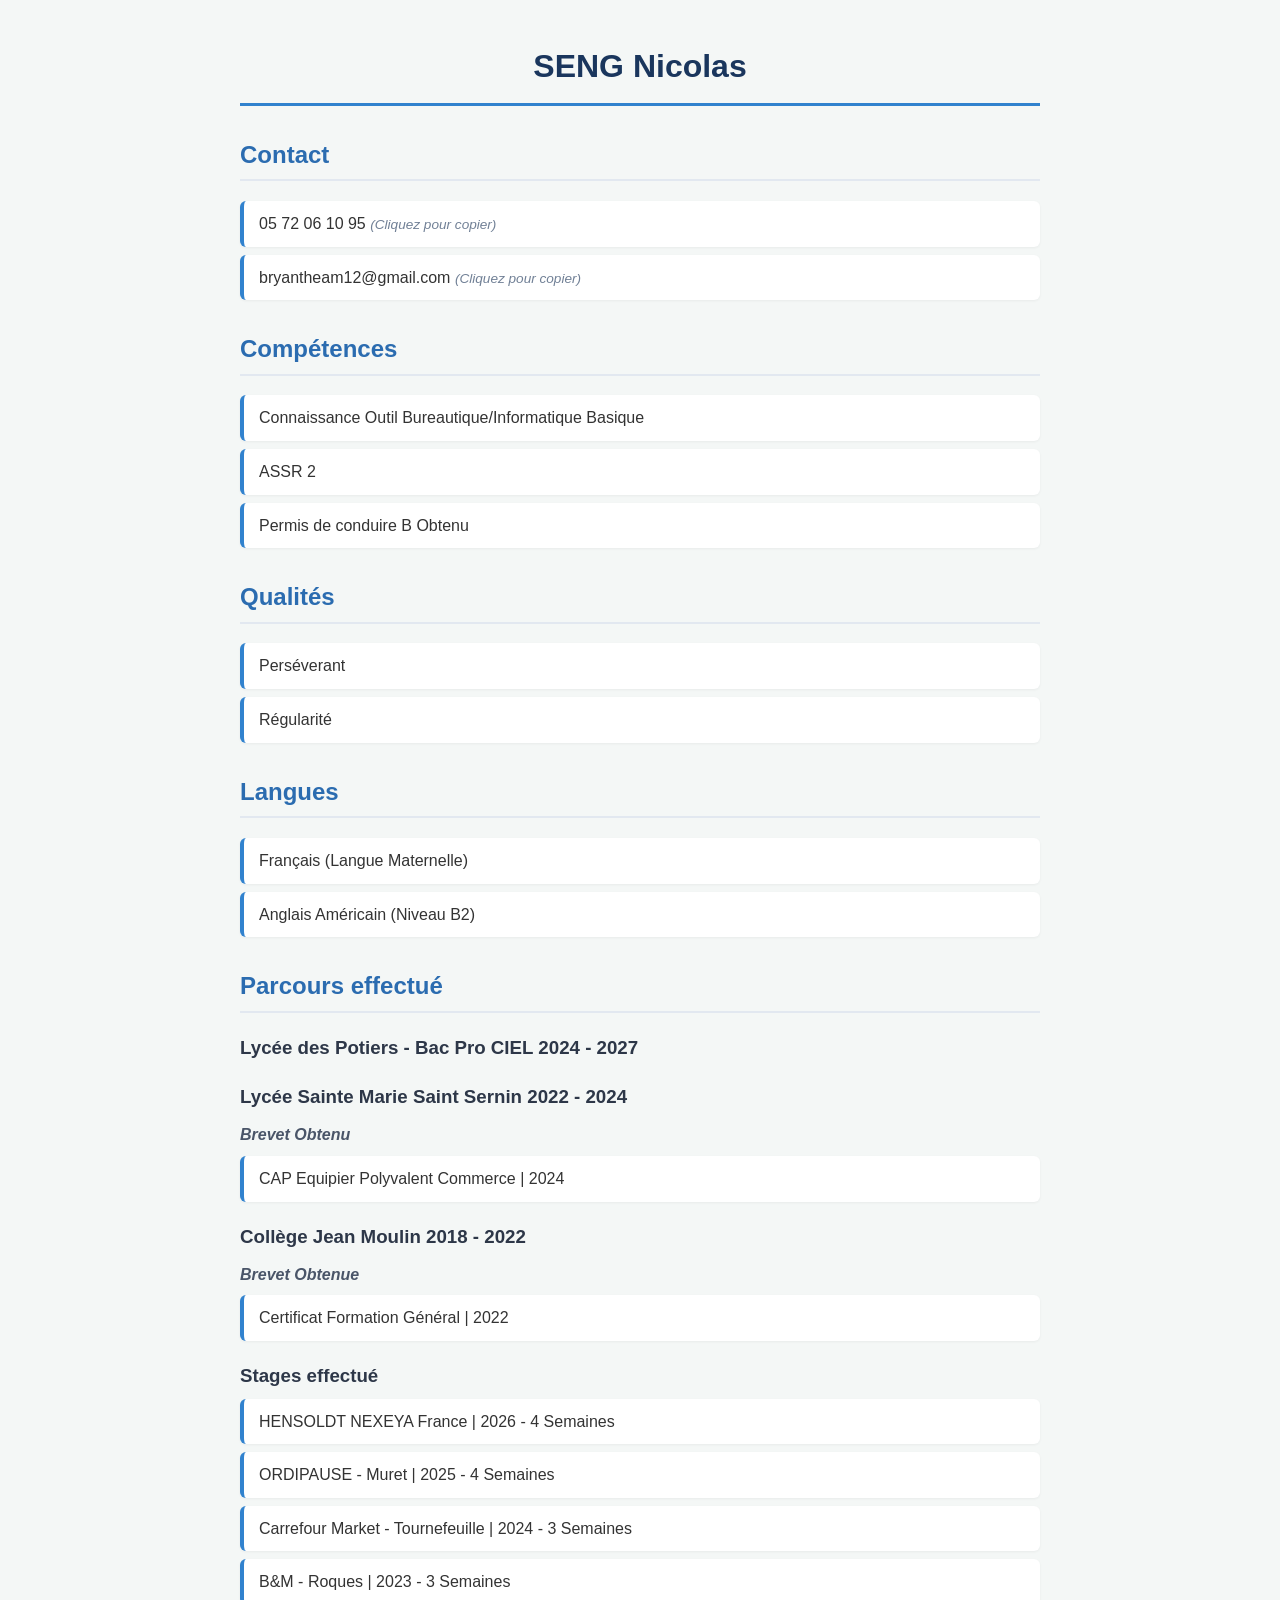
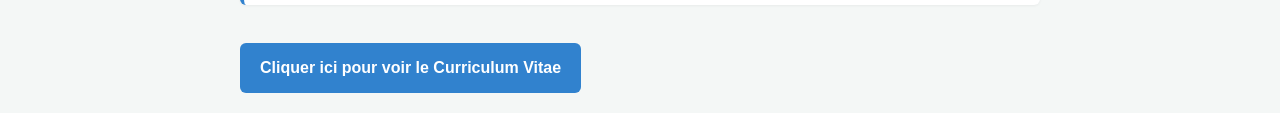
==== Test.html @ f4d2c83c "Add files via upload" ====
<!DOCTYPE html>
<html lang="fr">
<head>
    <meta charset="UTF-8"/>
    <link rel="stylesheet" href="Test.css">
    <title>Portfolio de Nicolas SENG</title>
</head>

<body>
<h1>SENG Nicolas</h1>
<h2>Contact</h2>
<p class="copy-box" onclick="copierTexte(this)" data-copie="05 72 06 10 95">05 72 06 10 95 <span class="copier-hint">(Cliquez pour copier)</span></p>
<p class="copy-box" onclick="copierTexte(this)" data-copie="bryantheam12@gmail.com">bryantheam12@gmail.com <span class="copier-hint">(Cliquez pour copier)</span></p>

<h2>Compétences</h2>
<p>Connaissance Outil Bureautique/Informatique Basique</p>
<p>ASSR 2</p>
<p>Permis de conduire B Obtenu</p>

<h2>Qualités</h2>
<p>Perséverant</p>
<p>Régularité</p>

<h2>Langues</h2>
<p>Français (Langue Maternelle)</p>
<p>Anglais Américain (Niveau B2)</p>

<h2>Parcours effectué</h2>
<h3>Lycée des Potiers - Bac Pro CIEL 2024 - 2027</h3>
<h3>Lycée Sainte Marie Saint Sernin 2022 - 2024</h3>
<h4>Brevet Obtenu</h4>
<p>CAP Equipier Polyvalent Commerce | 2024</p>
<h3>Collège Jean Moulin 2018 - 2022</h3>
<h4>Brevet Obtenue</h4>
<p>Certificat Formation Général | 2022 </p>

<h3>Stages effectué</h3>
<p>HENSOLDT NEXEYA France | 2026 - 4 Semaines</p>
<p>ORDIPAUSE - Muret | 2025 - 4 Semaines</p>
<p>Carrefour Market - Tournefeuille | 2024 - 3 Semaines</p>
<p>B&M - Roques | 2023 - 3 Semaines</p>

    <a href="https://canva.link/5i1clasu5djs38j">Cliquer ici pour voir le Curriculum Vitae</a>

<!-- Script JavaScript pour la copie -->
<script>
function copierTexte(element) {
    const texteACopier = element.getAttribute('data-copie');
    const hint = element.querySelector('.copier-hint');
    const hintOriginal = hint.innerText;

    navigator.clipboard.writeText(texteACopier).then(() => {
        hint.innerText = " (✅ Copié !)";
        element.style.borderColor = "#3182ce";
        element.style.backgroundColor = "#f0fff4";

        setTimeout(() => {
            hint.innerText = hintOriginal;
            element.style.borderColor = "";
            element.style.backgroundColor = "";
        }, 2000);
    }).catch(err => {
        console.error('Erreur lors de la copie : ', err);
    });
}
</script>
</body>
</html>
---- Test.css ----
/* Style général et typographie moderne */
body {
font-family: 'Segoe UI', Tahoma, Geneva, Verdana, sans-serif;
line-height: 1.6;
color: #333333;
background-color: #f4f7f6;
margin: 0;
padding: 20px;
max-width: 800px;
margin-left: auto;
margin-right: auto;
}

/* En-tête principal */
h1 {
color: #1a365d;
text-align: center;
border-bottom: 3px solid #3182ce;
padding-bottom: 10px;
margin-bottom: 30px;
}

/* Titres de sections */
h2 {
color: #2b6cb0;
border-bottom: 2px solid #e2e8f0;
padding-bottom: 5px;
margin-top: 30px;
}

/* Établissements / Diplômes */
h3 {
color: #2d3748;
margin-top: 20px;
margin-bottom: 5px;
}

/* Sous-titres (Stages) */
h4 {
color: #4a5568;
font-style: italic;
margin-top: 10px;
margin-bottom: 5px;
}

/* Paragraphes de contenu */
p {
background-color: #ffffff;
padding: 10px 15px;
margin: 8px 0;
border-radius: 6px;
box-shadow: 0 1px 3px rgba(0, 0, 0, 0.05);
border-left: 4px solid #3182ce;
}

/* Style spécifique pour les contacts */
body > p:nth-of-type(1),
body > p:nth-of-type(2) {
border-left-color: #3182ce;
}

/* Lien vers le CV Canva */
a {
display: inline-block;  
margin-top: 30px;
background-color: #3182ce;
color: white;
padding: 12px 20px;
text-decoration: none;
border-radius: 6px;
font-weight: bold;
transition: background-color 0.3s ease;
}

a:hover {
background-color: #2b6cb0;
}

/* --- AJOUT POUR LA FONCTION COPIER AU CLIC --- */
.copy-box {
    cursor: pointer;
    transition: background-color 0.2s ease, border-color 0.2s ease;
}

.copy-box:hover {
    background-color: #edf2f7;
}

.copier-hint {
    font-size: 0.85em;
    color: #718096;
    font-style: italic;
}
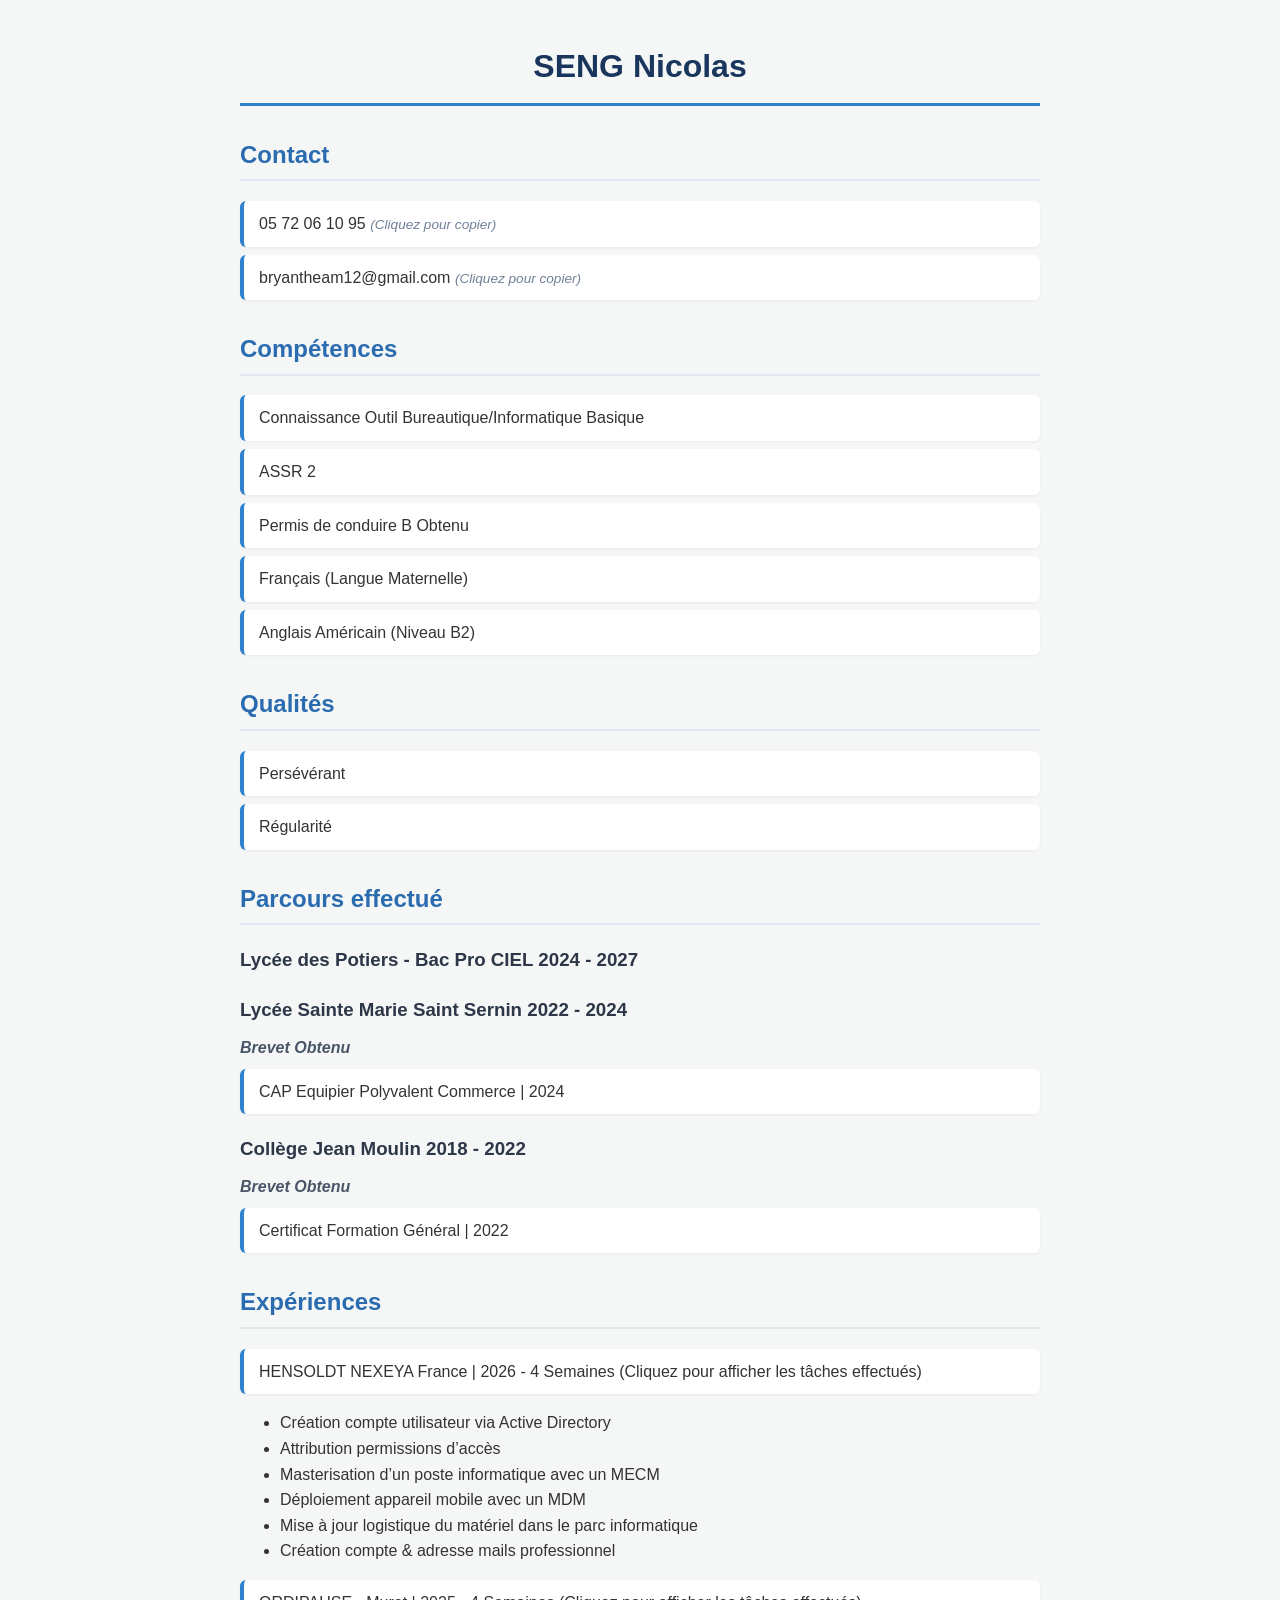
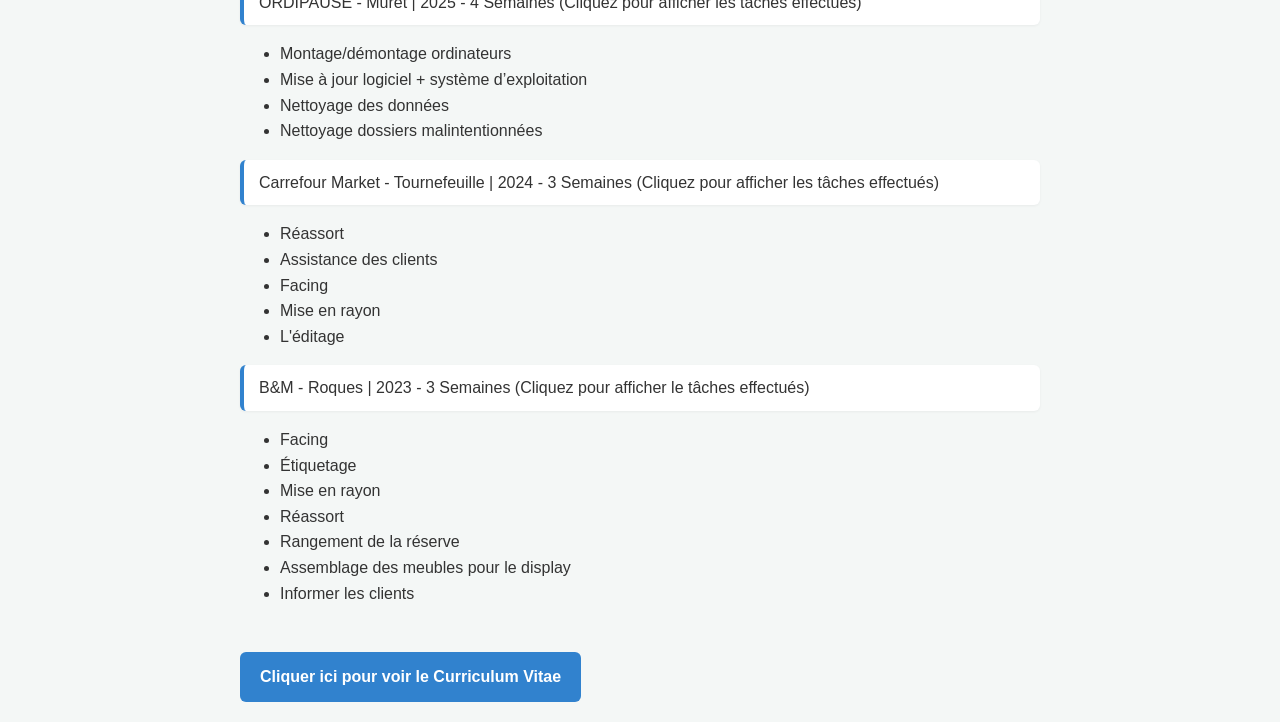
==== commit 55e7f8eb: "Enhance Test.html with experience details Added experience section with detailed tasks for internshi" ====
--- a/Test.html
+++ b/Test.html
@@ -8,6 +8,7 @@
 
 <body>
 <h1>SENG Nicolas</h1>
+
 <h2>Contact</h2>
 <p class="copy-box" onclick="copierTexte(this)" data-copie="05 72 06 10 95">05 72 06 10 95 <span class="copier-hint">(Cliquez pour copier)</span></p>
 <p class="copy-box" onclick="copierTexte(this)" data-copie="bryantheam12@gmail.com">bryantheam12@gmail.com <span class="copier-hint">(Cliquez pour copier)</span></p>
@@ -16,14 +17,12 @@
 <p>Connaissance Outil Bureautique/Informatique Basique</p>
 <p>ASSR 2</p>
 <p>Permis de conduire B Obtenu</p>
+<p>Français (Langue Maternelle)</p>
+<p>Anglais Américain (Niveau B2)</p>
 
 <h2>Qualités</h2>
-<p>Perséverant</p>
+<p>Persévérant</p>
 <p>Régularité</p>
-
-<h2>Langues</h2>
-<p>Français (Langue Maternelle)</p>
-<p>Anglais Américain (Niveau B2)</p>
 
 <h2>Parcours effectué</h2>
 <h3>Lycée des Potiers - Bac Pro CIEL 2024 - 2027</h3>
@@ -31,18 +30,71 @@
 <h4>Brevet Obtenu</h4>
 <p>CAP Equipier Polyvalent Commerce | 2024</p>
 <h3>Collège Jean Moulin 2018 - 2022</h3>
-<h4>Brevet Obtenue</h4>
-<p>Certificat Formation Général | 2022 </p>
+<h4>Brevet Obtenu</h4>
+<p>Certificat Formation Général | 2022</p>
 
-<h3>Stages effectué</h3>
-<p>HENSOLDT NEXEYA France | 2026 - 4 Semaines</p>
-<p>ORDIPAUSE - Muret | 2025 - 4 Semaines</p>
-<p>Carrefour Market - Tournefeuille | 2024 - 3 Semaines</p>
-<p>B&M - Roques | 2023 - 3 Semaines</p>
+<h2>Expériences</h2>
 
-    <a href="https://canva.link/5i1clasu5djs38j">Cliquer ici pour voir le Curriculum Vitae</a>
+<div class="experience-item">
+    <p class="exp-header" onclick="toggleExperience(this)">
+        <span>HENSOLDT NEXEYA France | 2026 - 4 Semaines</span>
+        <span class="toggle-hint">(Cliquez pour afficher les tâches effectués)</span>
+    </p>
+    <ul class="exp-details">
+        <li>Création compte utilisateur via Active Directory</li>
+        <li>Attribution permissions d’accès</li>
+        <li>Masterisation d’un poste informatique avec un MECM</li>
+        <li>Déploiement appareil mobile avec un MDM</li>
+        <li>Mise à jour logistique du matériel dans le parc informatique</li>
+        <li>Création compte & adresse mails professionnel</li>
+    </ul>
+</div>
 
-<!-- Script JavaScript pour la copie -->
+<div class="experience-item">
+    <p class="exp-header" onclick="toggleExperience(this)">
+        <span>ORDIPAUSE - Muret | 2025 - 4 Semaines</span>
+        <span class="toggle-hint">(Cliquez pour afficher les tâches effectués)</span>
+    </p>
+    <ul class="exp-details">
+        <li>Montage/démontage ordinateurs</li>
+        <li>Mise à jour logiciel + système d’exploitation</li>
+        <li>Nettoyage des données</li>
+        <li>Nettoyage dossiers malintentionnées</li>
+    </ul>
+</div>
+
+<div class="experience-item">
+    <p class="exp-header" onclick="toggleExperience(this)">
+        <span>Carrefour Market - Tournefeuille | 2024 - 3 Semaines</span>
+        <span class="toggle-hint">(Cliquez pour afficher les tâches effectués)</span>
+    </p>
+    <ul class="exp-details">
+        <li>Réassort</li>
+        <li>Assistance des clients</li>
+        <li>Facing</li>
+        <li>Mise en rayon</li>
+        <li>L'éditage</li>
+    </ul>
+</div>
+
+<div class="experience-item">
+    <p class="exp-header" onclick="toggleExperience(this)">
+        <span>B&M - Roques | 2023 - 3 Semaines</span>
+        <span class="toggle-hint">(Cliquez pour afficher le tâches effectués)</span>
+    </p>
+    <ul class="exp-details">
+        <li>Facing</li>
+        <li>Étiquetage</li>
+        <li>Mise en rayon</li>
+        <li>Réassort</li>
+        <li>Rangement de la réserve</li>
+        <li>Assemblage des meubles pour le display</li>
+        <li>Informer les clients</li>
+    </ul>
+</div>
+
+<a href="https://canva.link/5i1clasu5djs38j">Cliquer ici pour voir le Curriculum Vitae</a>
+
 <script>
 function copierTexte(element) {
     const texteACopier = element.getAttribute('data-copie');
@@ -50,7 +102,7 @@
     const hintOriginal = hint.innerText;
 
     navigator.clipboard.writeText(texteACopier).then(() => {
-        hint.innerText = " (✅ Copié !)";
+        hint.innerText = " (Copié !)";
         element.style.borderColor = "#3182ce";
         element.style.backgroundColor = "#f0fff4";
 
@@ -63,6 +115,19 @@
         console.error('Erreur lors de la copie : ', err);
     });
 }
+
+function toggleExperience(headerElement) {
+    const item = headerElement.closest('.experience-item');
+    const hint = headerElement.querySelector('.toggle-hint');
+    
+    item.classList.toggle('active');
+
+    if (item.classList.contains('active')) {
+        hint.innerText = "(Cliquez pour masquer les tâches effectués)";
+    } else {
+        hint.innerText = "(Cliquez pour afficher les tâches effectués)";
+    }
+}
 </script>
 </body>
-</html>+</html>
